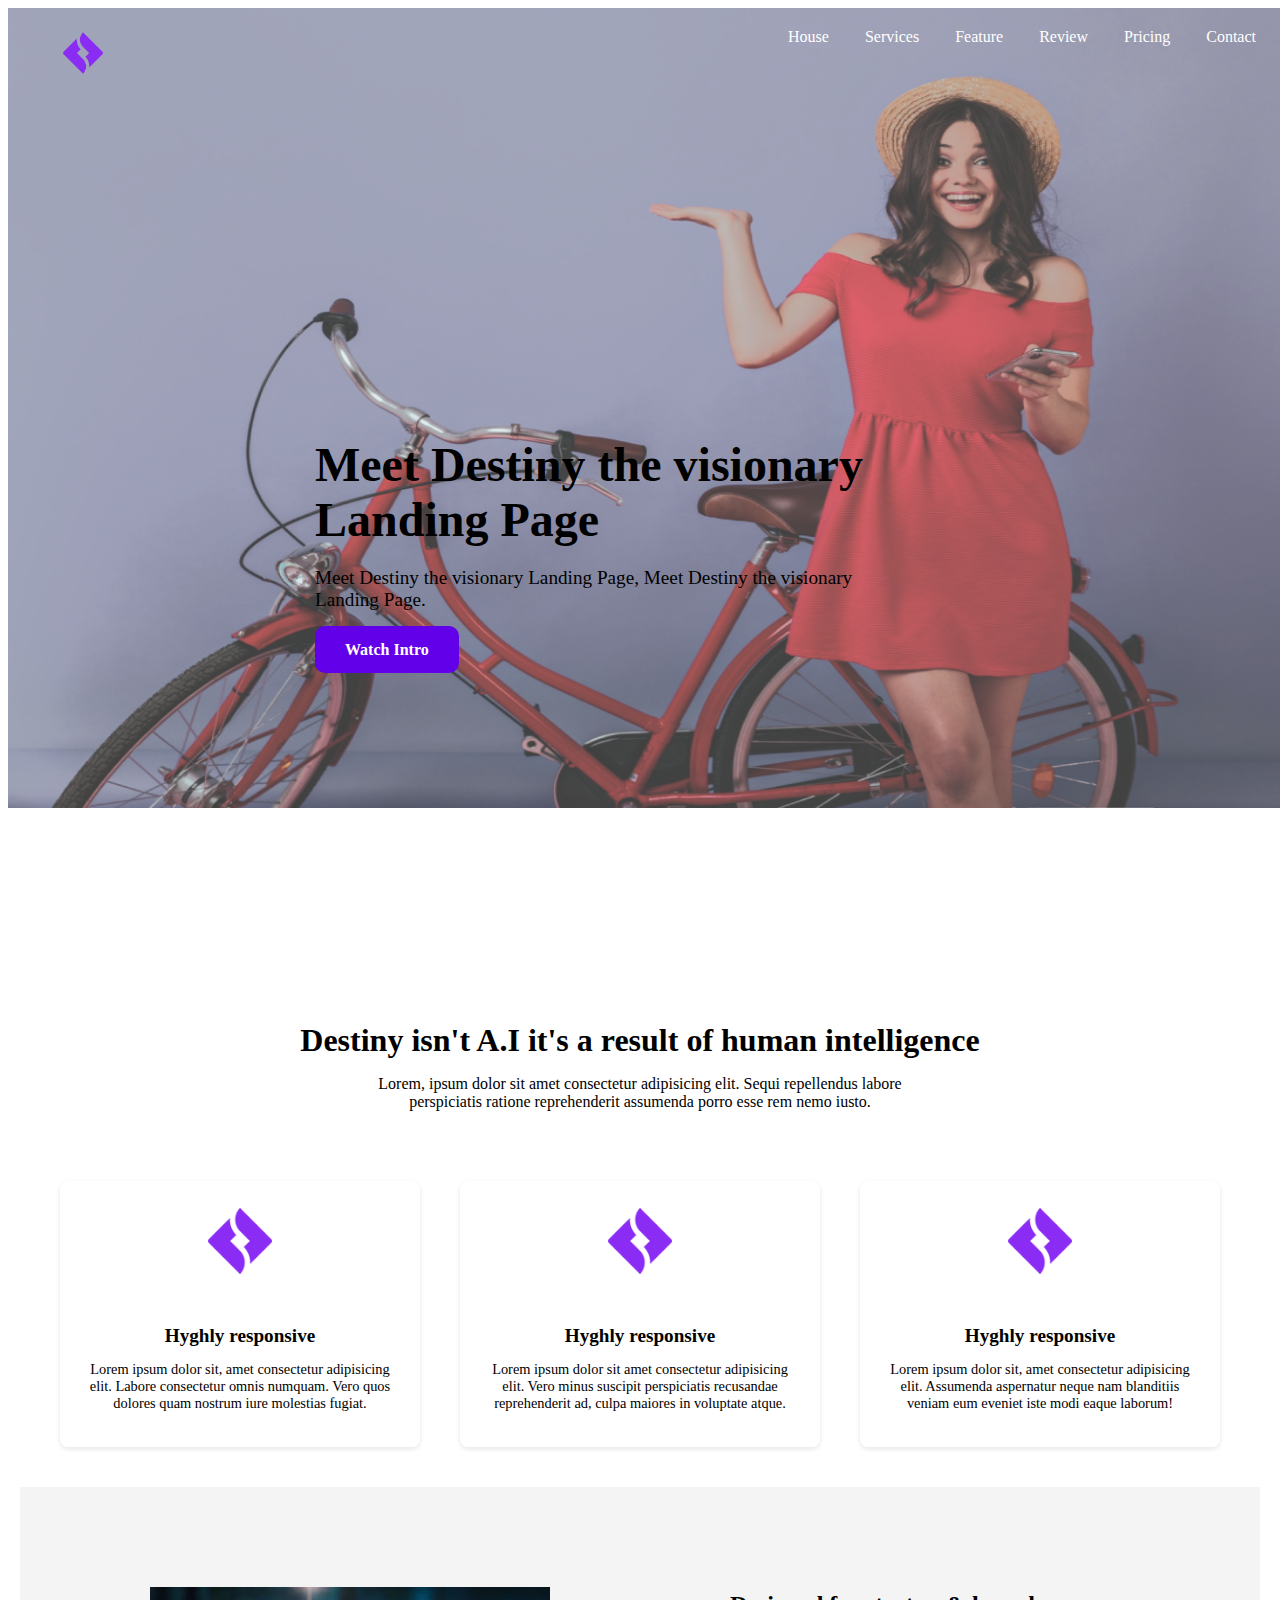
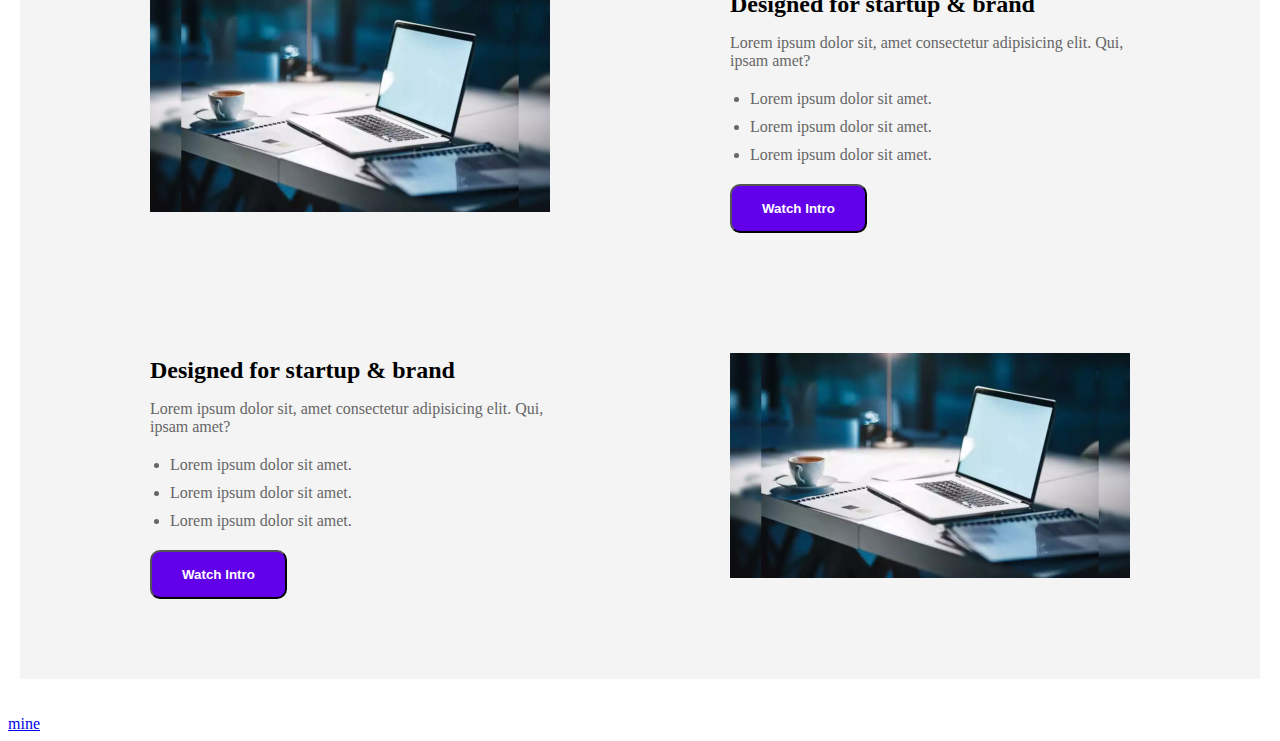
==== Pages/destiny.html @ 485e67ec "new" ====
<!DOCTYPE html>
<html lang="en">
<head>
    <meta charset="UTF-8">
    <meta name="viewport" content="width=device-width, initial-scale=1.0">
    <title>Destiny</title>
    <link rel="stylesheet" href="./../Assets/css/destiny.css">
</head>
<body>
  
    <header>
        <nav class="navbar">
            <div class="logo">
                <img src="./../Assets/images/Jira.png" alt="Logo">
            </div>
            <nav class="nav-links">
               <a href="#">House</a>
               <a href="#">Services</a>
               <a href="#">Feature</a>
               <a href="#">Review</a>
               <a href="#">Pricing</a>
               <a href="#">Contact</a>
             </nav>
        </nav>
    
        <section class="hero">
            <div class="hero-content">
                <h1>Meet Destiny the visionary Landing Page</h1>
                <p>Meet Destiny the visionary Landing Page, Meet Destiny the visionary Landing Page.</p>
                <a href="#" class="btn">Watch Intro</a>
            </div>
        </section>
    </header>

    <section class="about">
        <div class="info">
            <h1>Destiny isn't A.I it's a result of human intelligence</h1>
            <p>Lorem, ipsum dolor sit amet consectetur adipisicing elit. Sequi repellendus labore perspiciatis ratione reprehenderit assumenda porro esse rem nemo iusto.</p>
        </div>
        <div class="cards">
            <div class="card">
                <img src="./../Assets/images/Jira.png" alt="Icon">
                <h3>Hyghly responsive</h3>
                <p>Lorem ipsum dolor sit, amet consectetur adipisicing elit. Labore consectetur omnis numquam. Vero quos dolores quam nostrum iure molestias fugiat.</p>
            </div>
            <div class="card">
                <img src="./../Assets/images/Jira.png" alt="Icon">
                <h3>Hyghly responsive</h3>
                <p>Lorem ipsum dolor sit amet consectetur adipisicing elit. Vero minus suscipit perspiciatis recusandae reprehenderit ad, culpa maiores in voluptate atque.</p>
            </div>
            <div class="card">
                <img src="./../Assets/images/Jira.png" alt="Icon">
                <h3>Hyghly responsive</h3>
                <p>Lorem ipsum dolor sit, amet consectetur adipisicing elit. Assumenda aspernatur neque nam blanditiis veniam eum eveniet iste modi eaque laborum!</p>
            </div>
        </div>
    </section>

    <section class="design">
        <div class="card">
            <img src="./../Assets/images/laptop.webp" alt="Laptop Image" class="card-image">
            <div class="card-content">
                <h3>Designed for startup & brand</h3>
                <p>Lorem ipsum dolor sit, amet consectetur adipisicing elit. Qui, ipsam amet?</p>
                <ul>
                    <li>Lorem ipsum dolor sit amet.</li>
                    <li>Lorem ipsum dolor sit amet.</li>
                    <li>Lorem ipsum dolor sit amet.</li>
                </ul>
                <button class="btn">Watch Intro</button>
            </div>
        </div>
        <div class="card">
            <div class="card-content">
                <h3>Designed for startup & brand</h3>
                <p>Lorem ipsum dolor sit, amet consectetur adipisicing elit. Qui, ipsam amet?</p>
                <ul>
                    <li>Lorem ipsum dolor sit amet.</li>
                    <li>Lorem ipsum dolor sit amet.</li>
                    <li>Lorem ipsum dolor sit amet.</li>
                </ul>
                <button class="btn">Watch Intro</button>
            </div>
            <img src="./../Assets/images/laptop.webp" alt="Laptop Image" class="card-image">
        </div>
    </section>


    <br><br>
    <a href="./mine.html">mine</a>

</body>
</html>
---- Assets/css/destiny.css ----
header {
    width: 100%;
    padding: 20px 50px;
    background: url(./../images/15768\ 1.png);
    background-size: 1500px 800px;
    background-repeat: no-repeat;
}

.navbar {
    display: flex;
    justify-content: space-between;
}

.navbar .logo img {
    width: 50px;
}

.navbar .nav-links{
    margin-right: 50px;
}

.navbar a{
    padding: 14px 16px;
    text-decoration: none;
    color: white;
}


.navbar a:hover{
    color:cadetblue;
    position: relative;
    top: 5px;
}

.hero {
    display: flex;
    align-items: center;
    justify-content: center;
    height: 100vh;
}

.hero-content {
    text-align: left;
    max-width: 600px;
    margin-right: 150px;
}

.hero h1 {
    font-size: 3em;
    margin-bottom: 20px;
}

.hero p {
    font-size: 1.2em;
    margin-bottom: 30px;
}

.btn {
    padding: 15px 30px;
    background: #6200ea;
    color: white;
    text-decoration: none;
    border-radius: 10px;
    font-weight: bold;
}

.btn:hover {
    background: #3700b3;
}

.about {
    max-width: 1200px;
    margin: 0 auto;
    padding: 20px;
    text-align: center;
}

.info {
    margin-bottom: 50px;
}

.info h1 {
    font-size: 2em;
    margin: 0;
    padding: 0;
}

.info p {
    width: 600px;
    margin-left: 300px;
}

.about .cards {
    display: flex;
    justify-content: space-around;
    align-items: center;
    flex-wrap: wrap;
}

.about .card {
    background-color: white;
    border-radius: 8px;
    box-shadow: 0 2px 5px rgba(0,0,0,0.1);
    width: 30%;
    margin: 20px 0;
    padding: 20px;
    box-sizing: border-box;
    text-align: center;
}

.about .card:hover{
    background-color: #3700b3;
    color: white;
}

.about .card img {
    width: 80px;
    height: 80px;
    margin-bottom: 20px;
}

.about .card h3 {
    margin: 20px 0 10px;
    font-size: 1.2em;
}

.about .card p {
    font-size: 0.9em;
}

/* @media screen and (max-width: 768px) {
    .card {
        width: 80%;
    }
} */

.design {
    max-width: 1200px;
    margin: 0 auto;
    padding: 20px;
    text-align: center;
    background-color: #f4f4f4;

}

.design .card {
    display: flex;
    flex-wrap: wrap;
    justify-content: space-around;
    align-items: center;
    border-radius: 8px;
    margin: 20px 0;
    padding: 20px;
    text-align: left;
}

.design .card-image {
    width: 45%;
    max-width: 400px;
    margin: 20px;
}

.design .card-content {
    width: 45%;
    max-width: 400px;
    margin: 20px;
}

.design .card h3 {
    font-size: 1.5em;
    margin-bottom: 10px;
}

.design .card p {
    font-size: 1em;
    color: #666;
    margin-bottom: 20px;
}

.design .card ul {
    list-style-type: disc;
    padding-left: 20px;
    margin-bottom: 20px;
}

.design .card li {
    font-size: 1em;
    color: #666;
    margin-bottom: 10px;
}
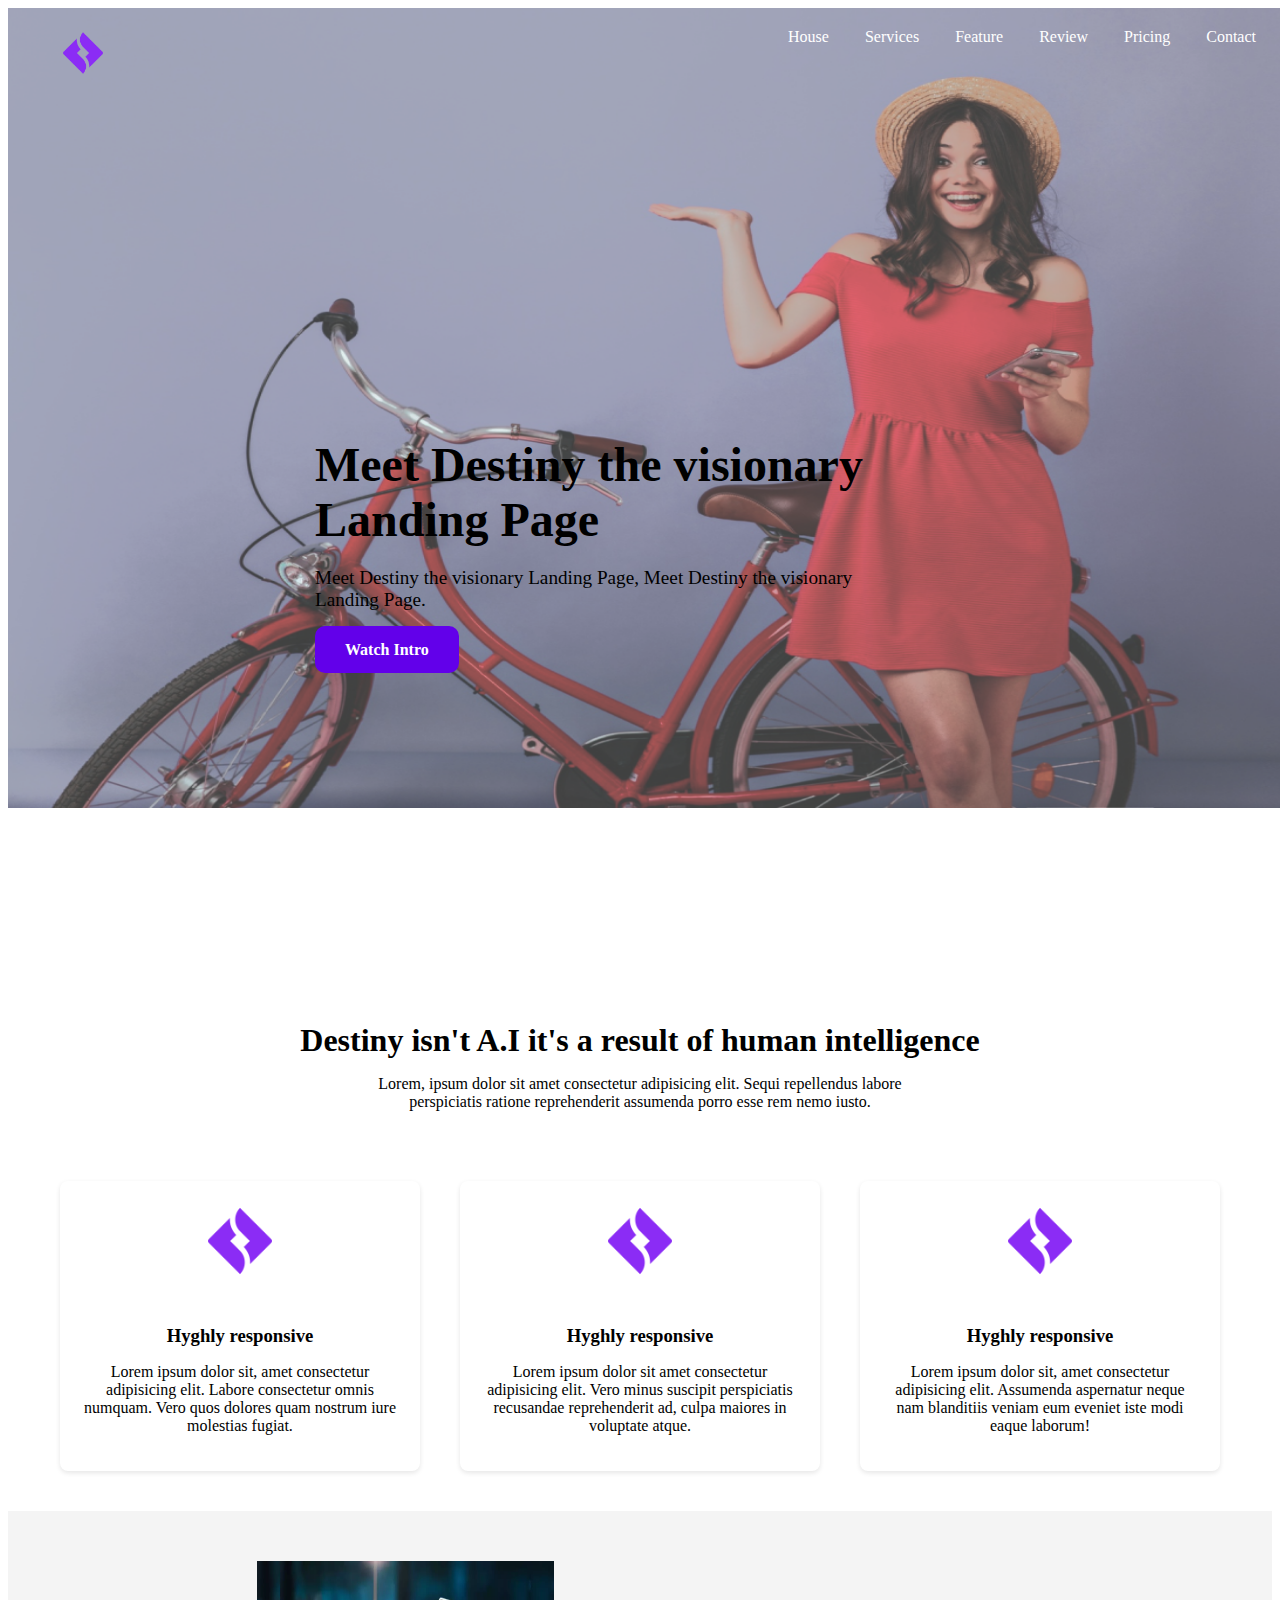
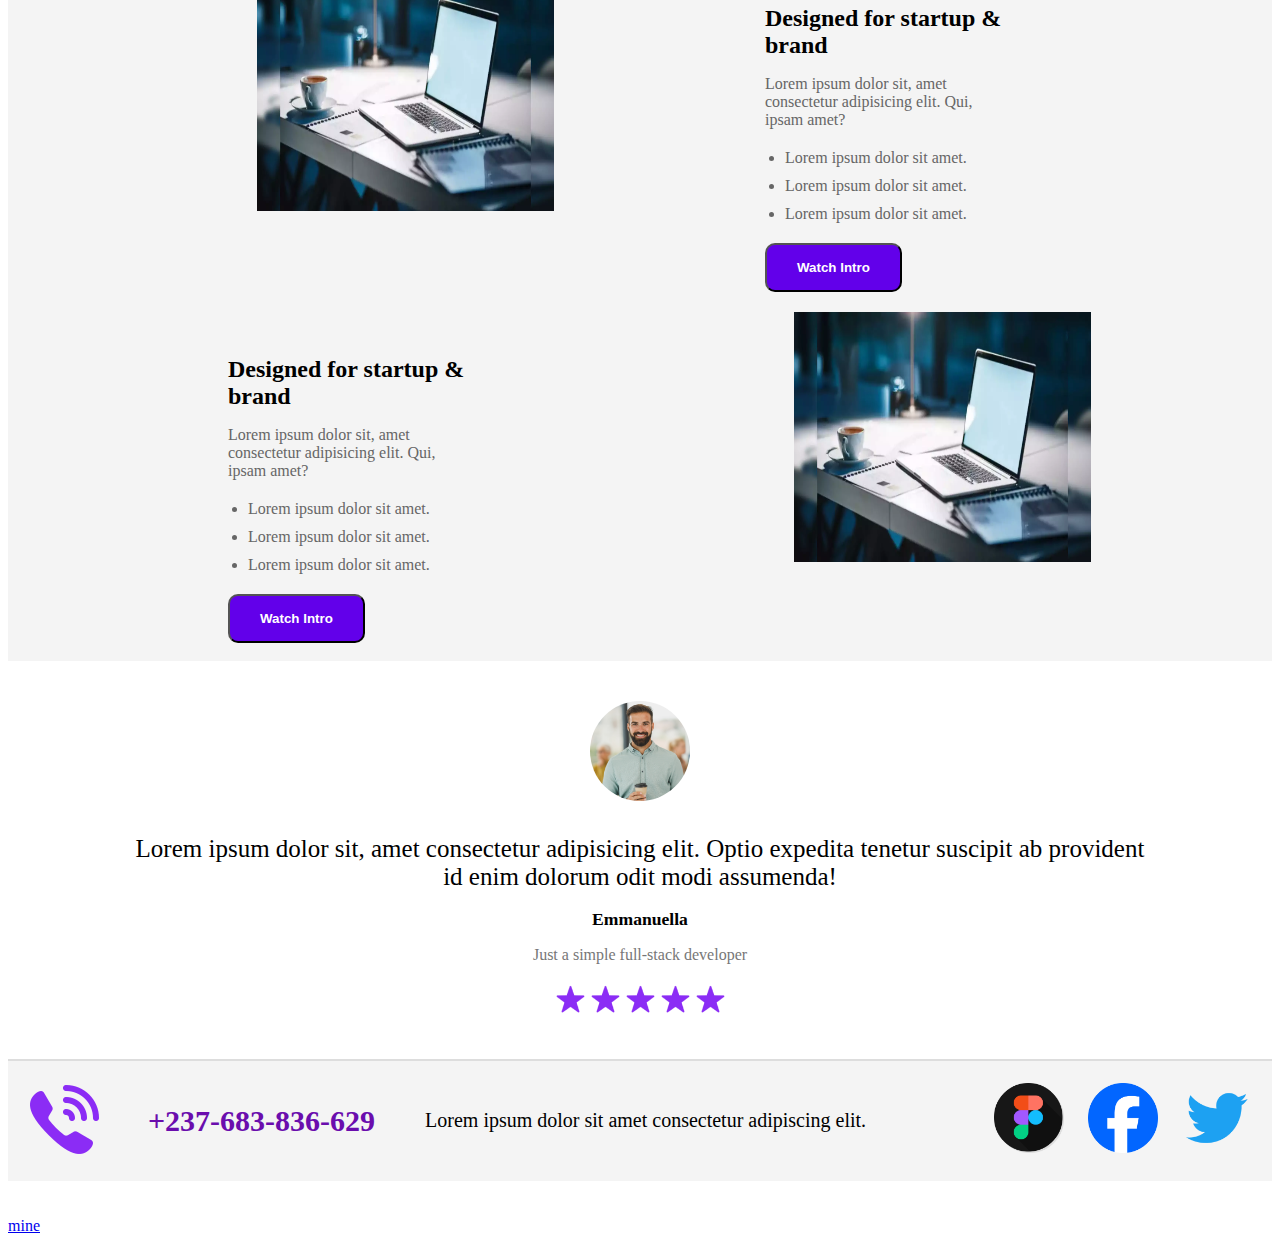
==== commit 91f9f62a: "updates" ====
--- a/Pages/destiny.html
+++ b/Pages/destiny.html
@@ -58,7 +58,9 @@
 
     <section class="design">
         <div class="card">
-            <img src="./../Assets/images/laptop.webp" alt="Laptop Image" class="card-image">
+            <div class="card-image">
+                <img src="./../Assets/images/laptop.webp" alt="Laptop Image" class="card-image">
+            </div>
             <div class="card-content">
                 <h3>Designed for startup & brand</h3>
                 <p>Lorem ipsum dolor sit, amet consectetur adipisicing elit. Qui, ipsam amet?</p>
@@ -81,9 +83,44 @@
                 </ul>
                 <button class="btn">Watch Intro</button>
             </div>
-            <img src="./../Assets/images/laptop.webp" alt="Laptop Image" class="card-image">
+            <div class="card-image">
+                <img src="./../Assets/images/laptop.webp" alt="Laptop Image" class="card-image">
+            </div>
         </div>
     </section>
+
+    <footer>
+        <section class="testimonial">
+            <img src="./../Assets/images/Business.png" alt="User Image" class="user-img">
+            <p class="testimonial-text">
+                Lorem ipsum dolor sit, amet consectetur adipisicing elit. Optio expedita tenetur suscipit ab provident id enim dolorum odit modi assumenda!
+            </p>
+            <p class="user-name">Emmanuella</p>
+            <p class="user-role">Just a simple full-stack developer</p>
+            <div class="star-rating">
+                <img src="./../Assets/images/Star.png" alt="Star">
+                <img src="./../Assets/images/Star.png" alt="Star">
+                <img src="./../Assets/images/Star.png" alt="Star">
+                <img src="./../Assets/images/Star.png" alt="Star">
+                <img src="./../Assets/images/Star.png" alt="Star">
+            </div>
+        </section>
+    
+        <section class="contact">
+            <div class="contact-info">
+                <img src="./../Assets/images/Ringer Volume.svg" alt="Phone Icon" class="contact-icon">
+                <p class="contact-number">+237-683-836-629</p>
+            </div>
+            <p class="contact-text">
+                Lorem ipsum dolor sit amet consectetur adipiscing elit.
+            </p>
+            <div class="social-media">
+                <a href="#"><img src="./../Assets/images/figma.png" alt="Facebook" width="70px"></a>
+                <a href="#"><img src="./../Assets/images/facebook.png" alt="LinkedIn" width="70px"></a>
+                <a href="#"><img src="./../Assets/images/twitter.png" alt="Twitter" width="70px"></a>
+            </div>
+        </section>
+    </footer>
 
 
     <br><br>
--- a/Assets/css/destiny.css
+++ b/Assets/css/destiny.css
@@ -47,7 +47,13 @@
 
 .hero h1 {
     font-size: 3em;
-    margin-bottom: 20px;
+    margin-bottom: 20px; 
+    animation-name: anim;
+    animation-duration: 1s;
+    animation-timing-function:ease-out;
+    animation-delay: 1s;
+    animation-iteration-count: infinite;
+    animation-direction:alternate-reverse;
 }
 
 .hero p {
@@ -111,6 +117,7 @@
 .about .card:hover{
     background-color: #3700b3;
     color: white;
+    transform: scale(1.2,1.2);
 }
 
 .about .card img {
@@ -121,12 +128,8 @@
 
 .about .card h3 {
     margin: 20px 0 10px;
-    font-size: 1.2em;
-}
-
-.about .card p {
-    font-size: 0.9em;
-}
+}
+
 
 /* @media screen and (max-width: 768px) {
     .card {
@@ -137,33 +140,32 @@
 .design {
     max-width: 1200px;
     margin: 0 auto;
-    padding: 20px;
+    padding-left: 200px;
     text-align: center;
     background-color: #f4f4f4;
+    height: 700px;
+    padding-top: 50px;
 
 }
 
 .design .card {
-    display: flex;
-    flex-wrap: wrap;
-    justify-content: space-around;
-    align-items: center;
-    border-radius: 8px;
-    margin: 20px 0;
-    padding: 20px;
-    text-align: left;
+    display: grid;
+    grid-template-columns: 1fr 1fr;
+    gap: 10px;
 }
 
 .design .card-image {
-    width: 45%;
+    width: 75%;
     max-width: 400px;
-    margin: 20px;
+    height: 250px;
+    align-items: center;
 }
 
 .design .card-content {
     width: 45%;
     max-width: 400px;
     margin: 20px;
+    text-align: left;
 }
 
 .design .card h3 {
@@ -189,5 +191,87 @@
     margin-bottom: 10px;
 }
 
-
-
+.testimonial {
+    padding: 40px 20px;
+    background-color: #fff;
+    border-bottom: 1px solid #ddd;
+    text-align: center;
+}
+
+.user-img {
+    border-radius: 50%;
+    width: 100px;
+    height: 100px;
+    object-fit: cover;
+    margin-bottom: 20px;
+}
+
+.testimonial-text {
+    font-size: 25px;
+    margin: 10px 105px;
+}
+
+.user-name {
+    font-weight: bold;
+    font-size: 1.1em;
+    margin-bottom: 5px;
+}
+
+.user-role {
+    color: #777;
+    margin-bottom: 20px;
+}
+
+.star-rating span {
+    font-size: 1.5em;
+}
+
+.contact {
+    display: flex;
+    justify-content: space-around;
+    align-items: center;
+    background-color: #f4f4f4;
+    padding: 10px;
+    border-top: 1px solid #ddd;
+    height: 100px;
+}
+
+.contact-info {
+    display: flex;
+    align-items: center;
+    color: #6A0DAD;
+}
+
+.contact-icon {
+    margin-right: 10px;
+}
+
+.contact-number {
+    font-size: 30px;
+    font-weight: bold;
+    margin-left: 30px;
+}
+
+.contact-text {
+    flex-grow: 1;
+    margin: 100px 50px;
+    font-size: 20px;
+
+
+}
+
+.social-media a {
+    margin: 0 10px;
+    color: #6A0DAD;
+    font-size: 1.5em;
+    text-decoration: none;
+}
+
+
+
+
+@keyframes anim{
+    0%{opacity: 0;}
+    100%{opacity: 1;}
+}
+
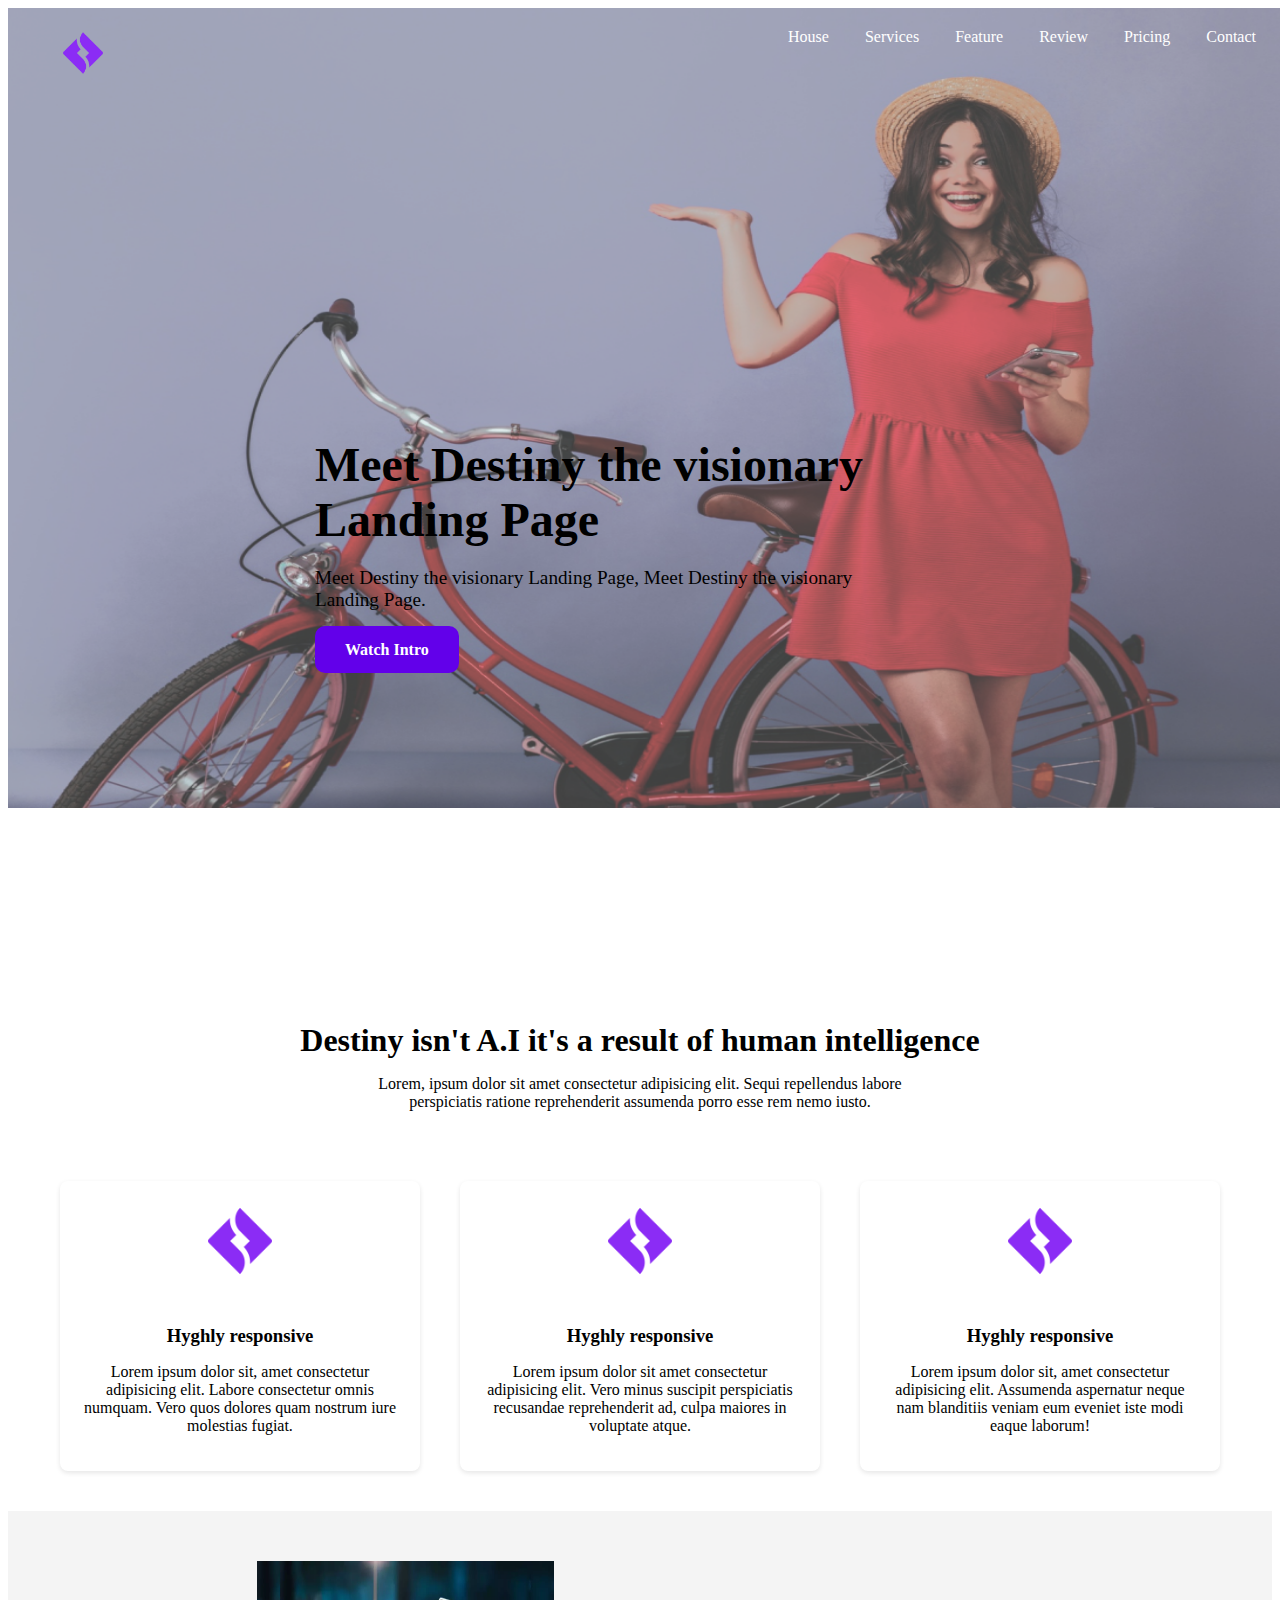
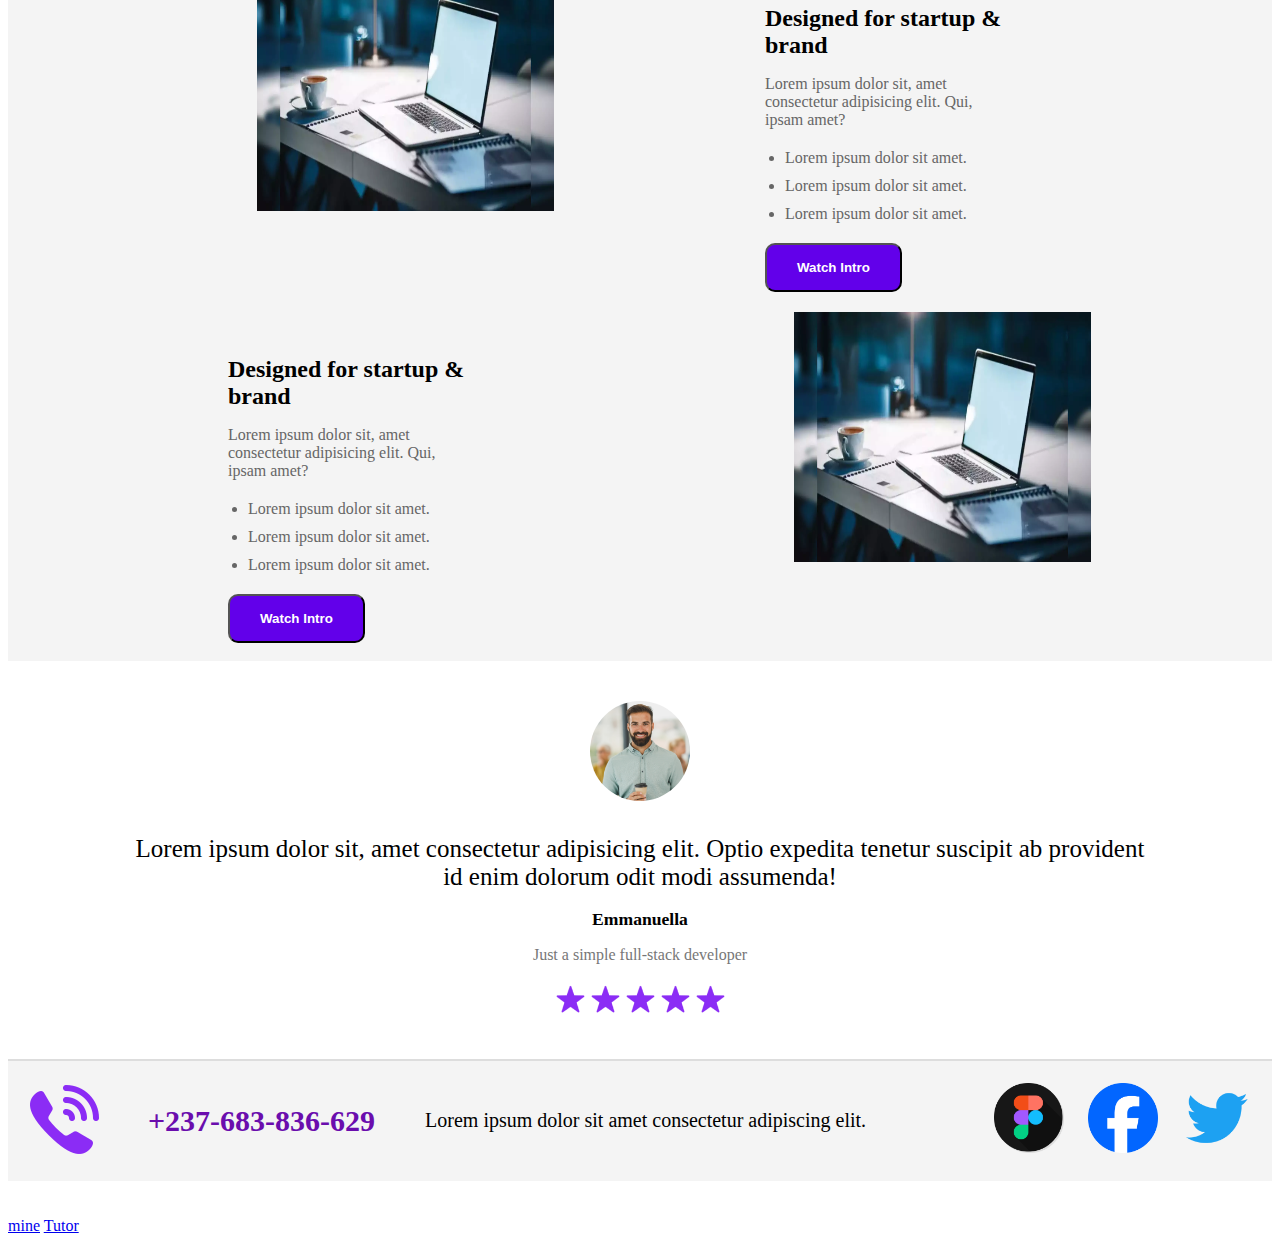
==== commit 67db06be: "change root of images in index.html" ====
--- a/Pages/destiny.html
+++ b/Pages/destiny.html
@@ -125,6 +125,7 @@
 
     <br><br>
     <a href="./mine.html">mine</a>
+    <a href="./tutor.html">Tutor</a>
 
 </body>
 </html>